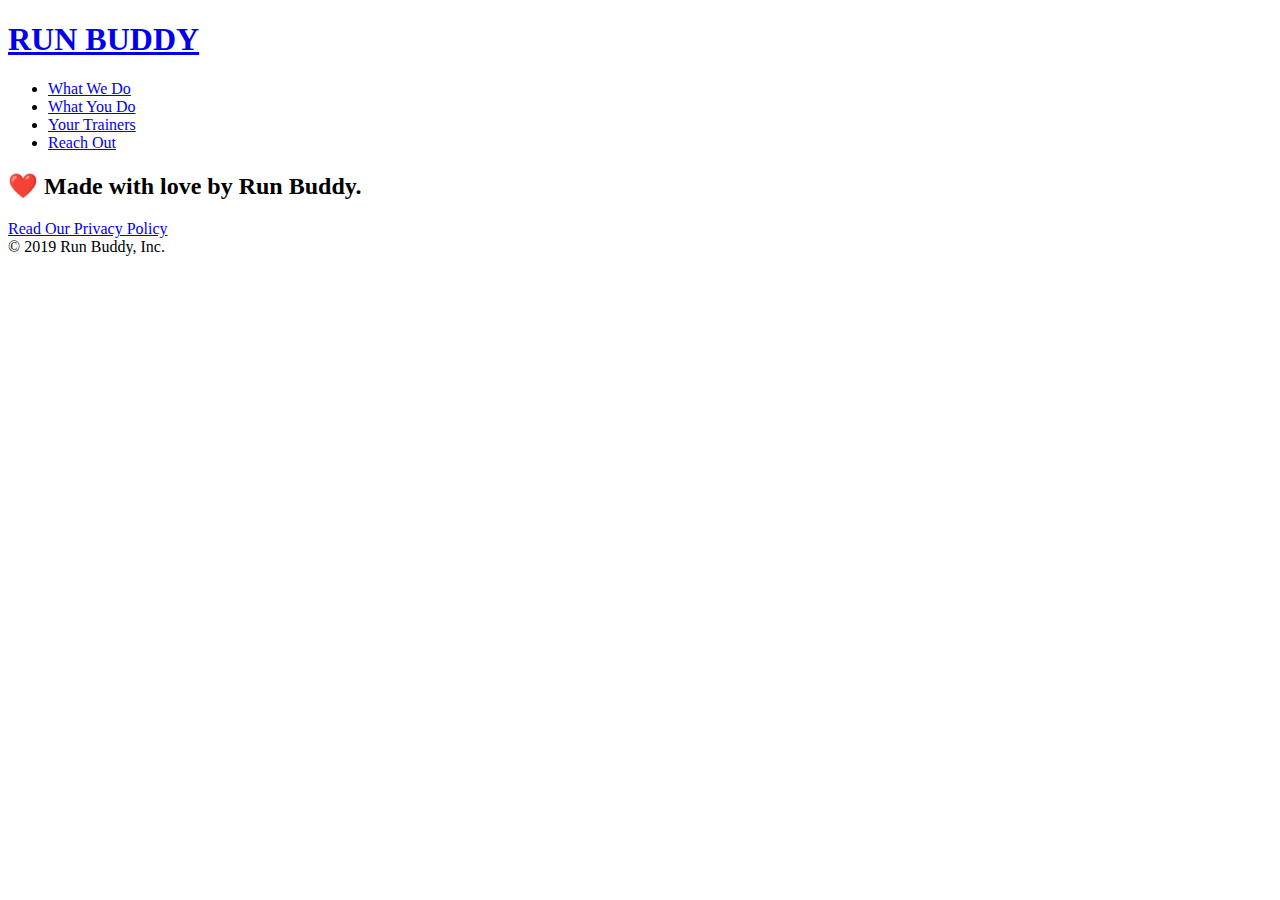
==== privacy-policy.html @ 3add3cdd "added privacy-policy initial files" ====
<!DOCTYPE html>
<html lang="en">
<head>
    <meta charset="UTF-8">
    <meta http-equiv="X-UA-Compatible" content="IE=edge">
    <meta name="viewport" content="width=device-width, initial-scale=1.0">
    <title>Privacy Policy - Run Buddy</title>
</head>

<body>
    <!-- navigation -->
    <header>
        <h1>
            <a href="/">RUN BUDDY</a>
        </h1>
        <nav>
            <ul>
                <li>
                    <a href="./index.html#what-we-do">What We Do</a>
                </li>
                <li>
                    <a href="./index.html#what-you-do">What You Do</a>
                </li>
                <li>
                    <a href="./index.html#your-trainers">Your Trainers</a>
                </li>
                <li>
                    <a href="./index.html#reach-out">Reach Out</a>
                </li>
            </ul>
        </nav>
    </header>

    <!-- Main-content -->
    <section class="hero">

    </section>

    <!-- footer -->
    <footer>
        <h2>❤️ Made with love by Run Buddy.</h2>
        <div>
            <a href="#">Read Our Privacy Policy</a><br />
            &copy; 2019 Run Buddy, Inc.
        </div>
    </footer>
    
</body>

</html>
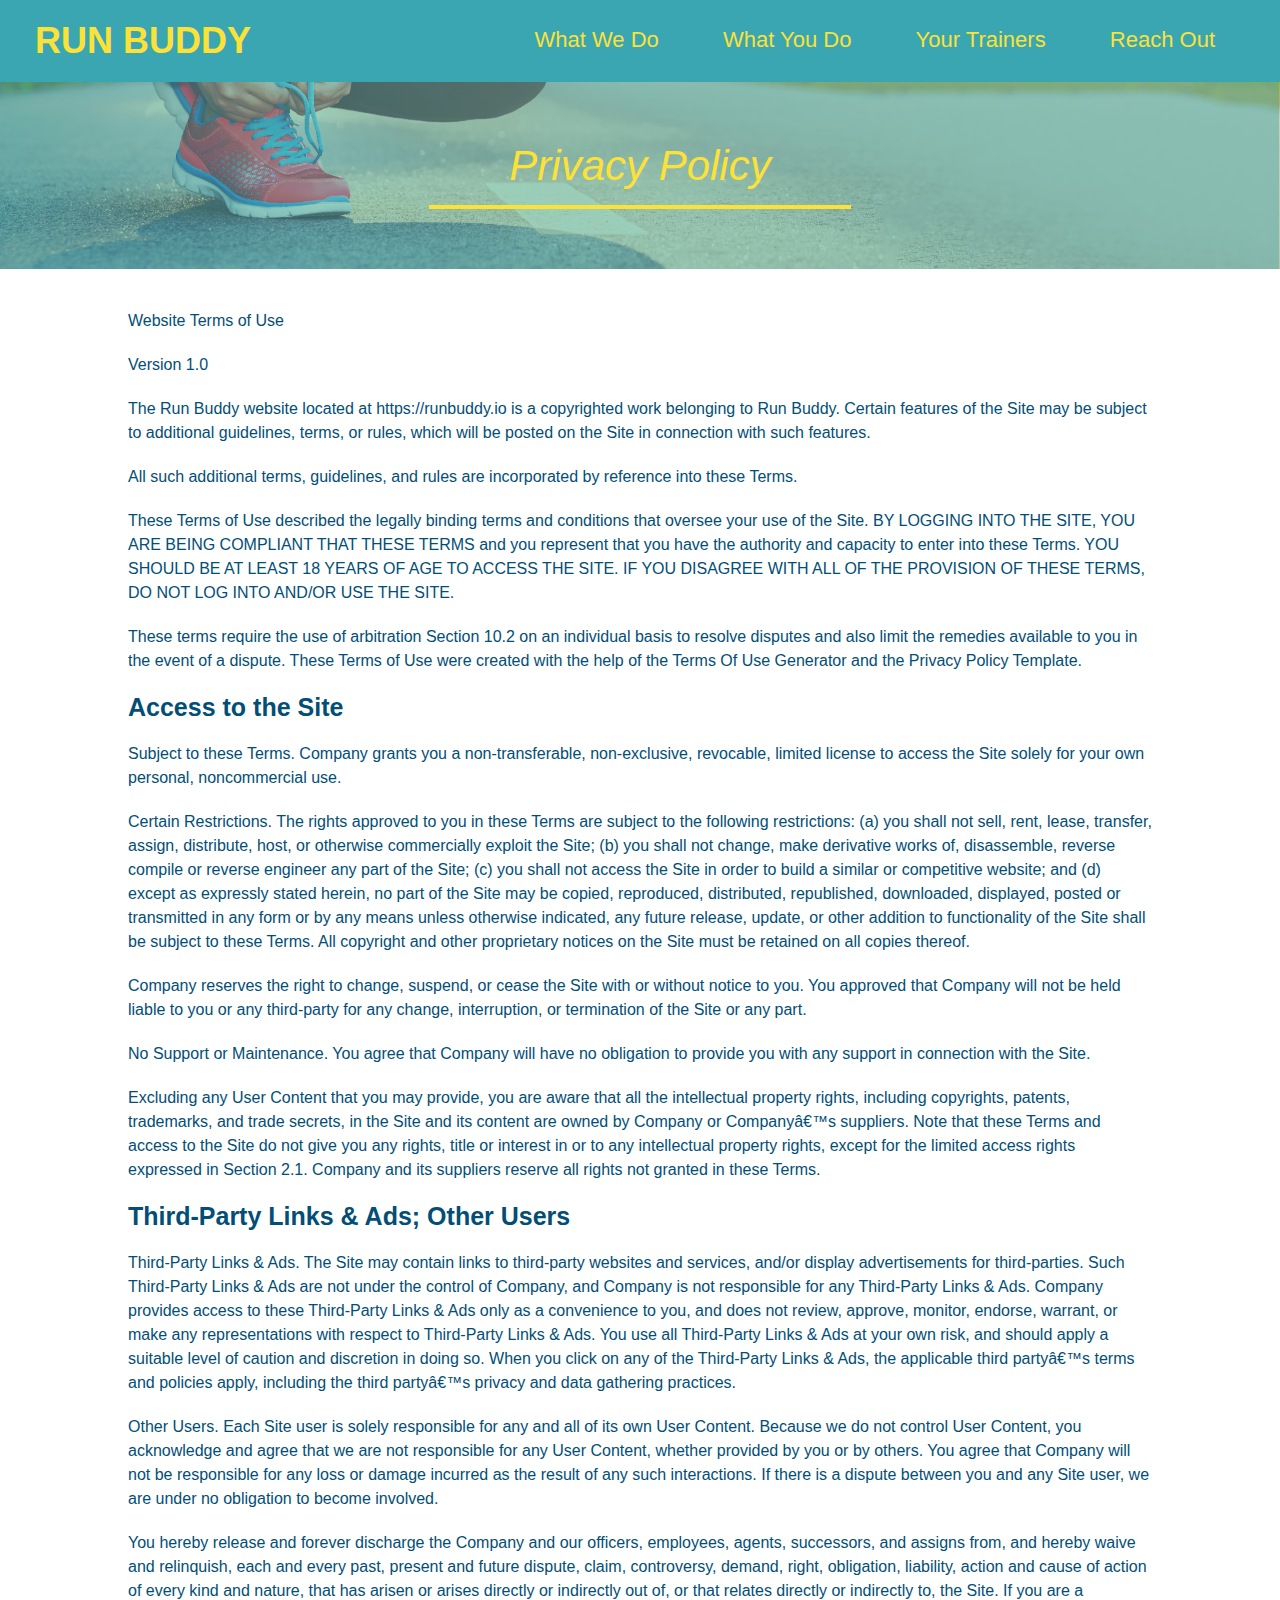
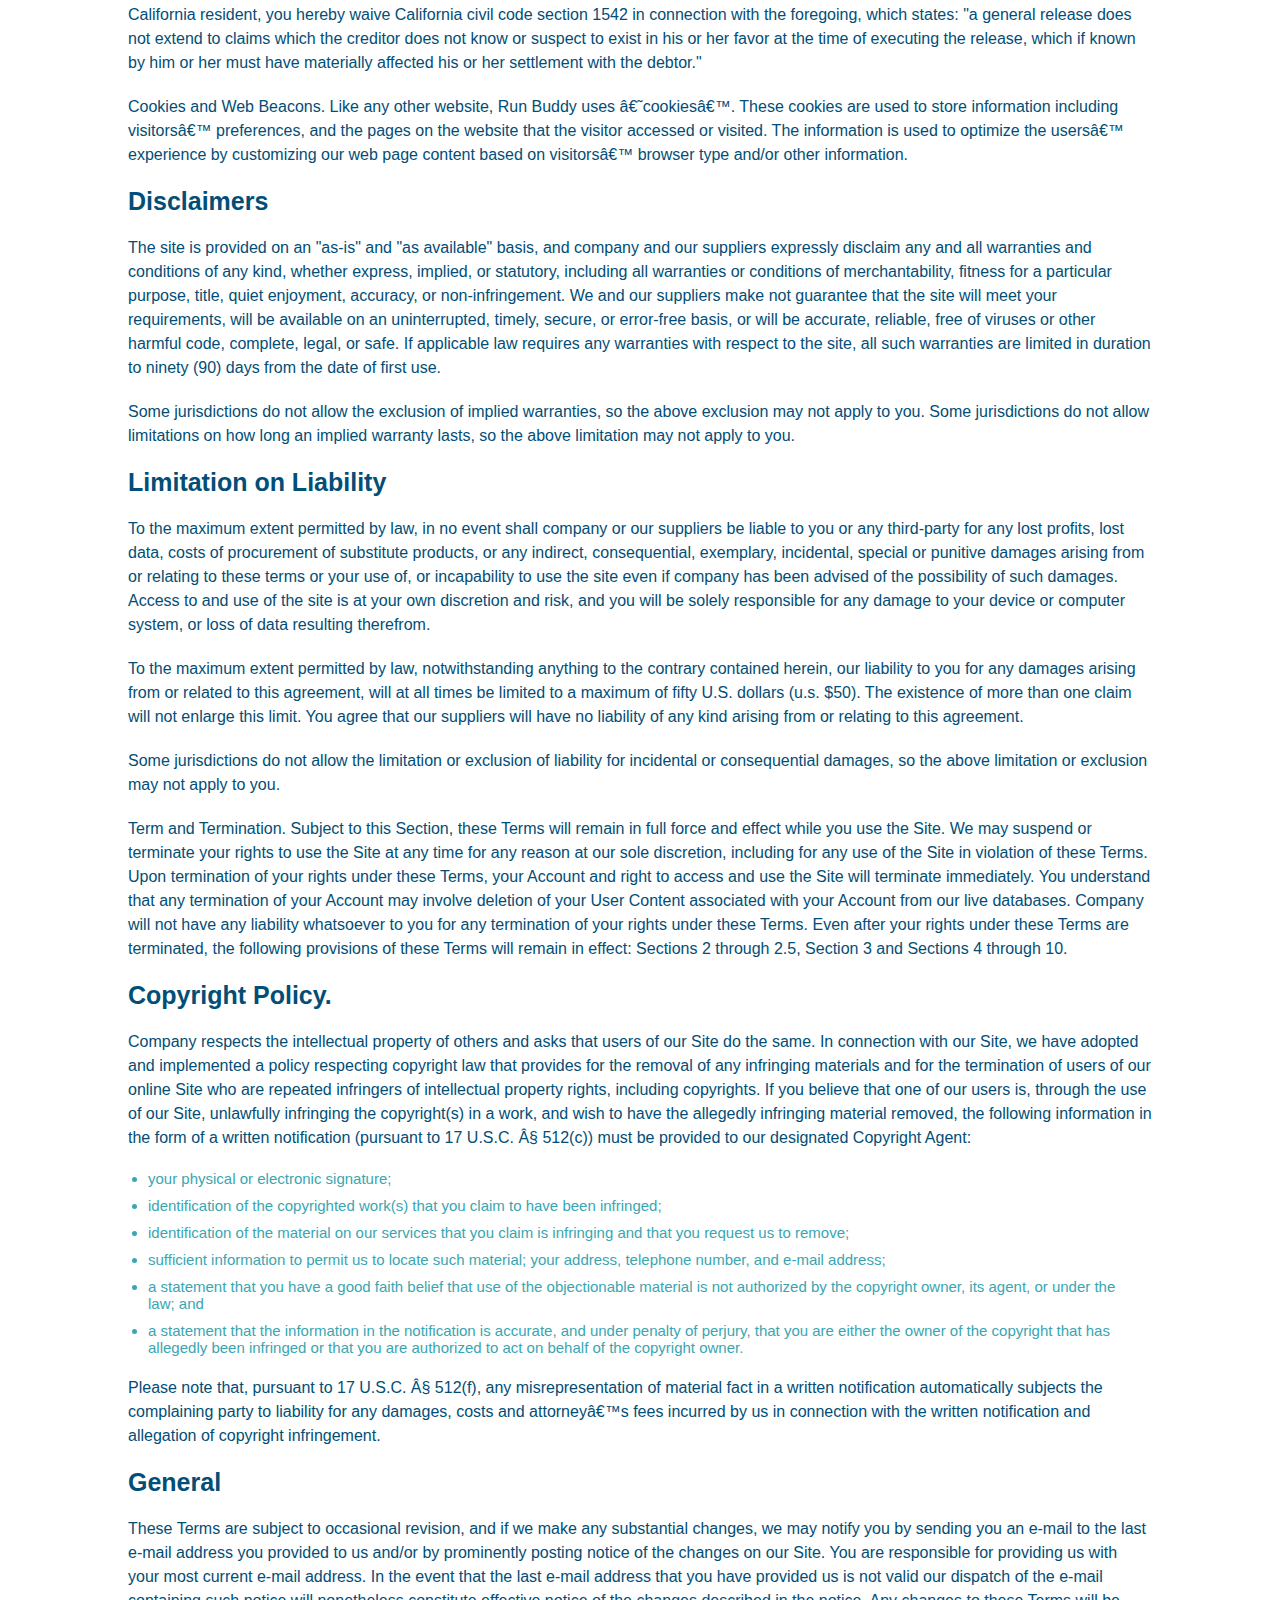
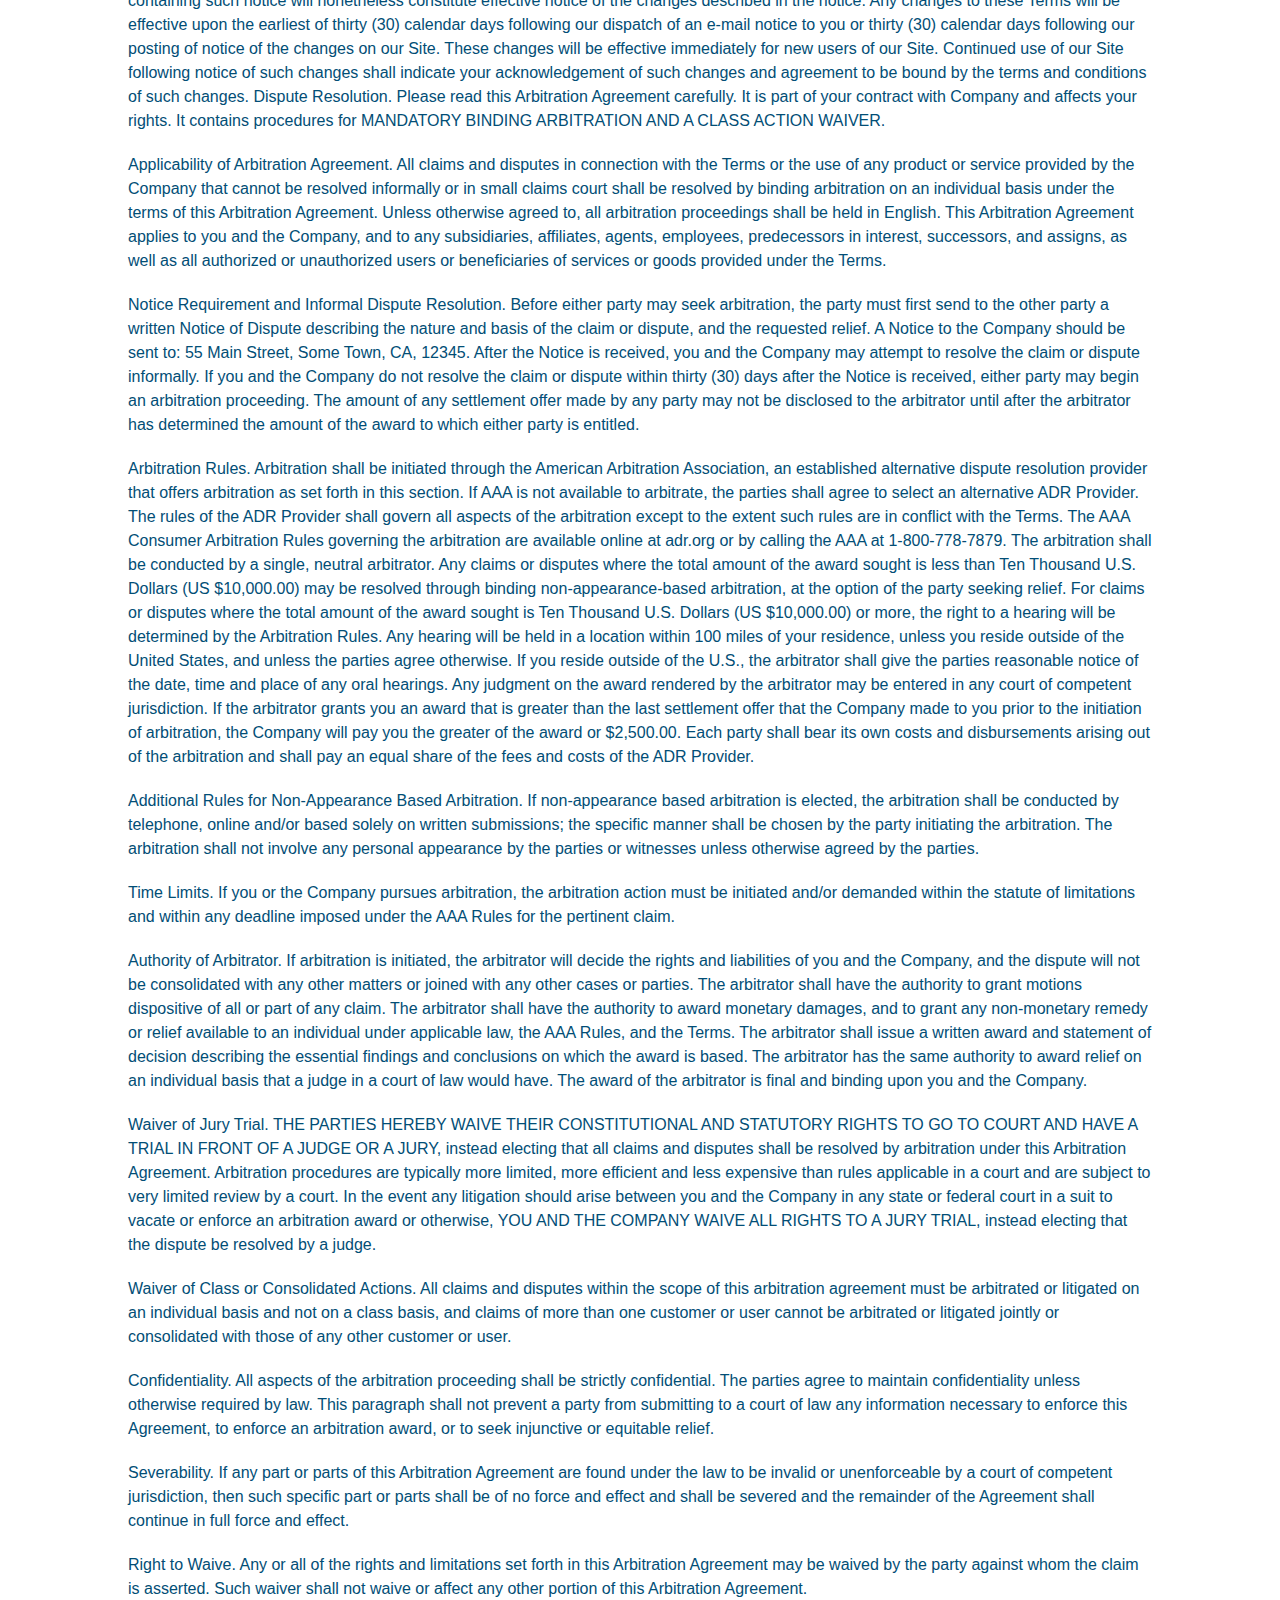
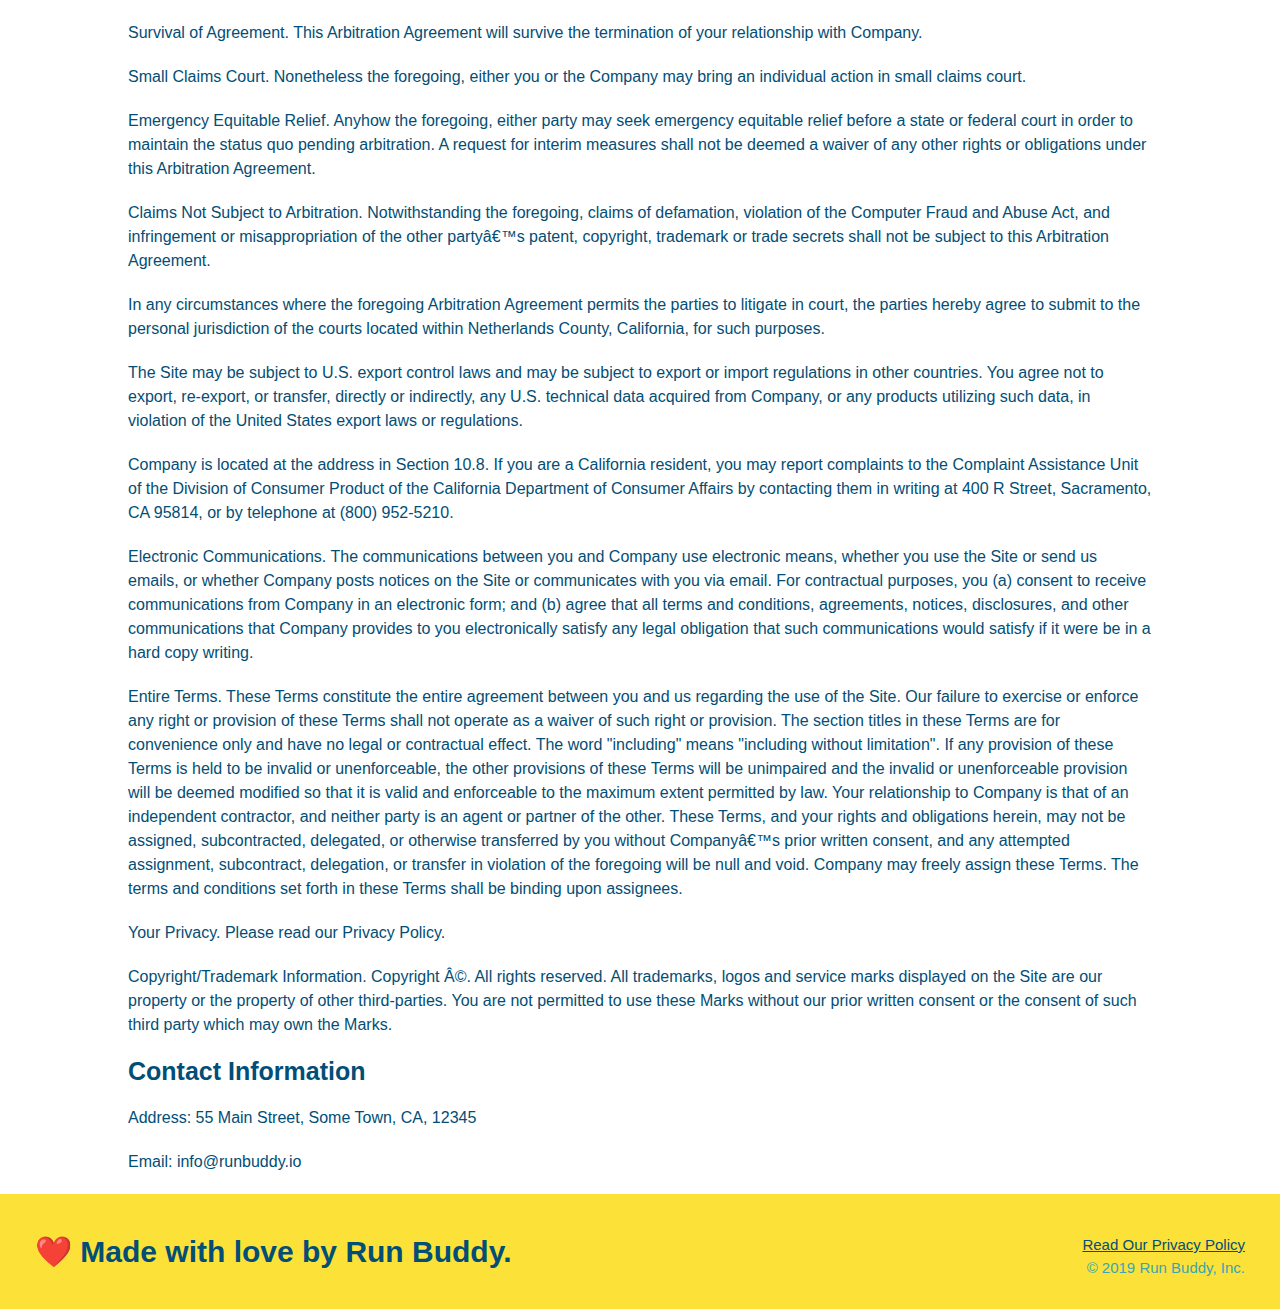
==== commit 885752a4: "privacy policy" ====
--- a/privacy-policy.html
+++ b/privacy-policy.html
@@ -1,9 +1,12 @@
 <!DOCTYPE html>
 <html lang="en">
+
 <head>
     <meta charset="UTF-8">
     <meta http-equiv="X-UA-Compatible" content="IE=edge">
     <meta name="viewport" content="width=device-width, initial-scale=1.0">
+    <link rel="stylesheet" href="./assets/css/style.css" />
+    <link rel="stylesheet" href="./assets/css/secondary-styles.css" />
     <title>Privacy Policy - Run Buddy</title>
 </head>
 
@@ -31,10 +34,601 @@
         </nav>
     </header>
 
+    <!-- hero/jumbotron -->
+    <section class="hero hero-secondary">
+        <h2 class="page-title">
+            Privacy Policy
+        </h2>
+    </section>
+
     <!-- Main-content -->
-    <section class="hero">
-
-    </section>
+    <article class="secondary-content">
+        
+        <p>
+            Website Terms of Use
+        </p>
+
+        <p>
+            Version 1.0
+        </p>
+
+        <p>
+            The Run Buddy website located at https://runbuddy.io is a copyrighted work belonging to Run Buddy.
+            Certain
+            features of the Site may be subject to additional guidelines, terms, or rules, which will be posted on
+            the Site
+            in connection with such features.
+        </p>
+
+        <p>
+            All such additional terms, guidelines, and rules are incorporated by reference into these Terms.
+        </p>
+
+        <p>
+            These Terms of Use described the legally binding terms and conditions that oversee your use of the Site.
+            BY
+            LOGGING INTO THE SITE, YOU ARE BEING COMPLIANT THAT THESE TERMS and you represent that you have the
+            authority
+            and capacity to enter into these Terms. YOU SHOULD BE AT LEAST 18 YEARS OF AGE TO ACCESS THE SITE. IF
+            YOU
+            DISAGREE WITH ALL OF THE PROVISION OF THESE TERMS, DO NOT LOG INTO AND/OR USE THE SITE.
+        </p>
+
+        <p>
+            These terms require the use of arbitration Section 10.2 on an individual basis to resolve disputes and
+            also
+            limit the remedies available to you in the event of a dispute. These Terms of Use were created with the
+            help of
+            the Terms Of Use Generator and the Privacy Policy Template.
+        </p>
+
+        <h3>
+            Access to the Site
+        </h3>
+
+        <p>
+            Subject to these Terms. Company grants you a non-transferable, non-exclusive, revocable, limited license
+            to
+            access the Site solely for your own personal, noncommercial use.
+        </p>
+
+        <p>
+            Certain Restrictions. The rights approved to you in these Terms are subject to the following
+            restrictions: (a)
+            you shall not sell, rent, lease, transfer, assign, distribute, host, or otherwise commercially exploit
+            the Site;
+            (b) you shall not change, make derivative works of, disassemble, reverse compile or reverse engineer any
+            part of
+            the Site; (c) you shall not access the Site in order to build a similar or competitive website; and (d)
+            except
+            as expressly stated herein, no part of the Site may be copied, reproduced, distributed, republished,
+            downloaded,
+            displayed, posted or transmitted in any form or by any means unless otherwise indicated, any future
+            release,
+            update, or other addition to functionality of the Site shall be subject to these Terms. All copyright
+            and other
+            proprietary notices on the Site must be retained on all copies thereof.
+        </p>
+
+        <p>
+            Company reserves the right to change, suspend, or cease the Site with or without notice to you. You
+            approved
+            that Company will not be held liable to you or any third-party for any change, interruption, or
+            termination of
+            the Site or any part.
+        </p>
+
+        <p>
+            No Support or Maintenance. You agree that Company will have no obligation to provide you with any
+            support in
+            connection with the Site.
+        </p>
+
+        <p>
+            Excluding any User Content that you may provide, you are aware that all the intellectual property
+            rights,
+            including copyrights, patents, trademarks, and trade secrets, in the Site and its content are owned by
+            Company
+            or Companyâ€™s suppliers. Note that these Terms and access to the Site do not give you any rights, title
+            or
+            interest in or to any intellectual property rights, except for the limited access rights expressed in
+            Section
+            2.1. Company and its suppliers reserve all rights not granted in these Terms.
+        </p>
+
+        <h3>
+            Third-Party Links & Ads; Other Users
+        </h3>
+
+        <p>
+            Third-Party Links & Ads. The Site may contain links to third-party websites and services, and/or display
+            advertisements for third-parties. Such Third-Party Links & Ads are not under the control of Company, and
+            Company
+            is not responsible for any Third-Party Links & Ads. Company provides access to these Third-Party Links &
+            Ads
+            only as a convenience to you, and does not review, approve, monitor, endorse, warrant, or make any
+            representations with respect to Third-Party Links & Ads. You use all Third-Party Links & Ads at your own
+            risk,
+            and should apply a suitable level of caution and discretion in doing so. When you click on any of the
+            Third-Party Links & Ads, the applicable third partyâ€™s terms and policies apply, including the third
+            partyâ€™s
+            privacy and data gathering practices.
+        </p>
+
+        <p>
+            Other Users. Each Site user is solely responsible for any and all of its own User Content. Because we do
+            not
+            control User Content, you acknowledge and agree that we are not responsible for any User Content,
+            whether
+            provided by you or by others. You agree that Company will not be responsible for any loss or damage
+            incurred as
+            the result of any such interactions. If there is a dispute between you and any Site user, we are under
+            no
+            obligation to become involved.
+        </p>
+
+        <p>
+            You hereby release and forever discharge the Company and our officers, employees, agents, successors,
+            and
+            assigns from, and hereby waive and relinquish, each and every past, present and future dispute, claim,
+            controversy, demand, right, obligation, liability, action and cause of action of every kind and nature,
+            that has
+            arisen or arises directly or indirectly out of, or that relates directly or indirectly to, the Site. If
+            you are
+            a California resident, you hereby waive California civil code section 1542 in connection with the
+            foregoing,
+            which states: "a general release does not extend to claims which the creditor does not know or suspect
+            to exist
+            in his or her favor at the time of executing the release, which if known by him or her must have
+            materially
+            affected his or her settlement with the debtor."
+        </p>
+
+        <p>
+            Cookies and Web Beacons. Like any other website, Run Buddy uses â€˜cookiesâ€™. These cookies are used to
+            store
+            information including visitorsâ€™ preferences, and the pages on the website that the visitor accessed or
+            visited.
+            The information is used to optimize the usersâ€™ experience by customizing our web page content based on
+            visitorsâ€™
+            browser type and/or other information.
+        </p>
+
+        <h3>
+            Disclaimers
+        </h3>
+
+        <p>
+            The site is provided on an "as-is" and "as available" basis, and company and our suppliers expressly
+            disclaim
+            any and all warranties and conditions of any kind, whether express, implied, or statutory, including all
+            warranties or conditions of merchantability, fitness for a particular purpose, title, quiet enjoyment,
+            accuracy,
+            or non-infringement. We and our suppliers make not guarantee that the site will meet your requirements,
+            will be
+            available on an uninterrupted, timely, secure, or error-free basis, or will be accurate, reliable, free
+            of
+            viruses or other harmful code, complete, legal, or safe. If applicable law requires any warranties with
+            respect
+            to the site, all such warranties are limited in duration to ninety (90) days from the date of first use.
+        </p>
+
+        <p>
+            Some jurisdictions do not allow the exclusion of implied warranties, so the above exclusion may not
+            apply to
+            you. Some jurisdictions do not allow limitations on how long an implied warranty lasts, so the above
+            limitation
+            may not apply to you.
+        </p>
+
+        <h3>
+            Limitation on Liability
+        </h3>
+
+        <p>
+            To the maximum extent permitted by law, in no event shall company or our suppliers be liable to you or
+            any
+            third-party for any lost profits, lost data, costs of procurement of substitute products, or any
+            indirect,
+            consequential, exemplary, incidental, special or punitive damages arising from or relating to these
+            terms or
+            your use of, or incapability to use the site even if company has been advised of the possibility of such
+            damages. Access to and use of the site is at your own discretion and risk, and you will be solely
+            responsible
+            for any damage to your device or computer system, or loss of data resulting therefrom.
+        </p>
+
+        <p>
+            To the maximum extent permitted by law, notwithstanding anything to the contrary contained herein, our
+            liability
+            to you for any damages arising from or related to this agreement, will at all times be limited to a
+            maximum of
+            fifty U.S. dollars (u.s. $50). The existence of more than one claim will not enlarge this limit. You
+            agree that
+            our suppliers will have no liability of any kind arising from or relating to this agreement.
+        </p>
+
+        <p>
+            Some jurisdictions do not allow the limitation or exclusion of liability for incidental or consequential
+            damages, so the above limitation or exclusion may not apply to you.
+        </p>
+
+        <p>
+            Term and Termination. Subject to this Section, these Terms will remain in full force and effect while
+            you use
+            the Site. We may suspend or terminate your rights to use the Site at any time for any reason at our sole
+            discretion, including for any use of the Site in violation of these Terms. Upon termination of your
+            rights under
+            these Terms, your Account and right to access and use the Site will terminate immediately. You
+            understand that
+            any termination of your Account may involve deletion of your User Content associated with your Account
+            from our
+            live databases. Company will not have any liability whatsoever to you for any termination of your rights
+            under
+            these Terms. Even after your rights under these Terms are terminated, the following provisions of these
+            Terms
+            will remain in effect: Sections 2 through 2.5, Section 3 and Sections 4 through 10.
+        </p>
+
+        <h3>
+            Copyright Policy.
+        </h3>
+
+        <p>
+            Company respects the intellectual property of others and asks that users of our Site do the same. In
+            connection
+            with our Site, we have adopted and implemented a policy respecting copyright law that provides for the
+            removal
+            of any infringing materials and for the termination of users of our online Site who are repeated
+            infringers of
+            intellectual property rights, including copyrights. If you believe that one of our users is, through the
+            use of
+            our Site, unlawfully infringing the copyright(s) in a work, and wish to have the allegedly infringing
+            material
+            removed, the following information in the form of a written notification (pursuant to 17 U.S.C. Â§
+            512(c)) must
+            be provided to our designated Copyright Agent:
+        </p>
+
+        <ul>
+            <li>
+                your physical or electronic signature;
+            </li>
+            <li>
+                identification of the copyrighted work(s) that you claim to have been infringed;
+            </li>
+            <li>
+                identification of the material on our services that you claim is infringing and that you request us
+                to remove;
+            </li>
+            <li>
+                sufficient information to permit us to locate such material; your address, telephone number, and
+                e-mail
+                address;
+            </li>
+            <li>
+                a statement that you have a good faith belief that use of the objectionable material is not
+                authorized by the
+                copyright owner, its agent, or under the law; and
+            </li>
+            <li>
+                a statement that the information in the notification is accurate, and under penalty of perjury, that
+                you are
+                either the owner of the copyright that has allegedly been infringed or that you are authorized to
+                act on
+                behalf of the copyright owner.
+            </li>
+        </ul>
+
+        <p>
+            Please note that, pursuant to 17 U.S.C. Â§ 512(f), any misrepresentation of material fact in a written
+            notification automatically subjects the complaining party to liability for any damages, costs and
+            attorneyâ€™s
+            fees incurred by us in connection with the written notification and allegation of copyright
+            infringement.
+        </p>
+
+        <h3>
+            General
+        </h3>
+
+        <p>
+            These Terms are subject to occasional revision, and if we make any substantial changes, we may notify
+            you by
+            sending you an e-mail to the last e-mail address you provided to us and/or by prominently posting notice
+            of the
+            changes on our Site. You are responsible for providing us with your most current e-mail address. In the
+            event
+            that the last e-mail address that you have provided us is not valid our dispatch of the e-mail
+            containing such
+            notice will nonetheless constitute effective notice of the changes described in the notice. Any changes
+            to these
+            Terms will be effective upon the earliest of thirty (30) calendar days following our dispatch of an
+            e-mail
+            notice to you or thirty (30) calendar days following our posting of notice of the changes on our Site.
+            These
+            changes will be effective immediately for new users of our Site. Continued use of our Site following
+            notice of
+            such changes shall indicate your acknowledgement of such changes and agreement to be bound by the terms
+            and
+            conditions of such changes. Dispute Resolution. Please read this Arbitration Agreement carefully. It is
+            part of
+            your contract with Company and affects your rights. It contains procedures for MANDATORY BINDING
+            ARBITRATION AND
+            A CLASS ACTION WAIVER.
+        </p>
+
+        <p>
+            Applicability of Arbitration Agreement. All claims and disputes in connection with the Terms or the use
+            of any
+            product or service provided by the Company that cannot be resolved informally or in small claims court
+            shall be
+            resolved by binding arbitration on an individual basis under the terms of this Arbitration Agreement.
+            Unless
+            otherwise agreed to, all arbitration proceedings shall be held in English. This Arbitration Agreement
+            applies to
+            you and the Company, and to any subsidiaries, affiliates, agents, employees, predecessors in interest,
+            successors, and assigns, as well as all authorized or unauthorized users or beneficiaries of services or
+            goods
+            provided under the Terms.
+        </p>
+
+        <p>
+            Notice Requirement and Informal Dispute Resolution. Before either party may seek arbitration, the party
+            must
+            first send to the other party a written Notice of Dispute describing the nature and basis of the claim
+            or
+            dispute, and the requested relief. A Notice to the Company should be sent to: 55 Main Street, Some Town,
+            CA,
+            12345. After the Notice is received, you and the Company may attempt to resolve the claim or dispute
+            informally.
+            If you and the Company do not resolve the claim or dispute within thirty (30) days after the Notice is
+            received,
+            either party may begin an arbitration proceeding. The amount of any settlement offer made by any party
+            may not
+            be disclosed to the arbitrator until after the arbitrator has determined the amount of the award to
+            which either
+            party is entitled.
+        </p>
+
+        <p>
+            Arbitration Rules. Arbitration shall be initiated through the American Arbitration Association, an
+            established
+            alternative dispute resolution provider that offers arbitration as set forth in this section. If AAA is
+            not
+            available to arbitrate, the parties shall agree to select an alternative ADR Provider. The rules of the
+            ADR
+            Provider shall govern all aspects of the arbitration except to the extent such rules are in conflict
+            with the
+            Terms. The AAA Consumer Arbitration Rules governing the arbitration are available online at adr.org or
+            by
+            calling the AAA at 1-800-778-7879. The arbitration shall be conducted by a single, neutral arbitrator.
+            Any
+            claims or disputes where the total amount of the award sought is less than Ten Thousand U.S. Dollars (US
+            $10,000.00) may be resolved through binding non-appearance-based arbitration, at the option of the party
+            seeking
+            relief. For claims or disputes where the total amount of the award sought is Ten Thousand U.S. Dollars
+            (US
+            $10,000.00) or more, the right to a hearing will be determined by the Arbitration Rules. Any hearing
+            will be
+            held in a location within 100 miles of your residence, unless you reside outside of the United States,
+            and
+            unless the parties agree otherwise. If you reside outside of the U.S., the arbitrator shall give the
+            parties
+            reasonable notice of the date, time and place of any oral hearings. Any judgment on the award rendered
+            by the
+            arbitrator may be entered in any court of competent jurisdiction. If the arbitrator grants you an award
+            that is
+            greater than the last settlement offer that the Company made to you prior to the initiation of
+            arbitration, the
+            Company will pay you the greater of the award or $2,500.00. Each party shall bear its own costs and
+            disbursements arising out of the arbitration and shall pay an equal share of the fees and costs of the
+            ADR
+            Provider.
+        </p>
+
+        <p>
+            Additional Rules for Non-Appearance Based Arbitration. If non-appearance based arbitration is elected,
+            the
+            arbitration shall be conducted by telephone, online and/or based solely on written submissions; the
+            specific
+            manner shall be chosen by the party initiating the arbitration. The arbitration shall not involve any
+            personal
+            appearance by the parties or witnesses unless otherwise agreed by the parties.
+        </p>
+
+        <p>
+            Time Limits. If you or the Company pursues arbitration, the arbitration action must be initiated and/or
+            demanded
+            within the statute of limitations and within any deadline imposed under the AAA Rules for the pertinent
+            claim.
+        </p>
+
+        <p>
+            Authority of Arbitrator. If arbitration is initiated, the arbitrator will decide the rights and
+            liabilities of
+            you and the Company, and the dispute will not be consolidated with any other matters or joined with any
+            other
+            cases or parties. The arbitrator shall have the authority to grant motions dispositive of all or part of
+            any
+            claim. The arbitrator shall have the authority to award monetary damages, and to grant any non-monetary
+            remedy
+            or relief available to an individual under applicable law, the AAA Rules, and the Terms. The arbitrator
+            shall
+            issue a written award and statement of decision describing the essential findings and conclusions on
+            which the
+            award is based. The arbitrator has the same authority to award relief on an individual basis that a
+            judge in a
+            court of law would have. The award of the arbitrator is final and binding upon you and the Company.
+        </p>
+
+        <p>
+            Waiver of Jury Trial. THE PARTIES HEREBY WAIVE THEIR CONSTITUTIONAL AND STATUTORY RIGHTS TO GO TO COURT
+            AND HAVE
+            A TRIAL IN FRONT OF A JUDGE OR A JURY, instead electing that all claims and disputes shall be resolved
+            by
+            arbitration under this Arbitration Agreement. Arbitration procedures are typically more limited, more
+            efficient
+            and less expensive than rules applicable in a court and are subject to very limited review by a court.
+            In the
+            event any litigation should arise between you and the Company in any state or federal court in a suit to
+            vacate
+            or enforce an arbitration award or otherwise, YOU AND THE COMPANY WAIVE ALL RIGHTS TO A JURY TRIAL,
+            instead
+            electing that the dispute be resolved by a judge.
+        </p>
+
+        <p>
+            Waiver of Class or Consolidated Actions. All claims and disputes within the scope of this arbitration
+            agreement
+            must be arbitrated or litigated on an individual basis and not on a class basis, and claims of more than
+            one
+            customer or user cannot be arbitrated or litigated jointly or consolidated with those of any other
+            customer or
+            user.
+        </p>
+
+        <p>
+            Confidentiality. All aspects of the arbitration proceeding shall be strictly confidential. The parties
+            agree to
+            maintain confidentiality unless otherwise required by law. This paragraph shall not prevent a party from
+            submitting to a court of law any information necessary to enforce this Agreement, to enforce an
+            arbitration
+            award, or to seek injunctive or equitable relief.
+        </p>
+
+        <p>
+            Severability. If any part or parts of this Arbitration Agreement are found under the law to be invalid
+            or
+            unenforceable by a court of competent jurisdiction, then such specific part or parts shall be of no
+            force and
+            effect and shall be severed and the remainder of the Agreement shall continue in full force and effect.
+        </p>
+
+        <p>
+            Right to Waive. Any or all of the rights and limitations set forth in this Arbitration Agreement may be
+            waived
+            by the party against whom the claim is asserted. Such waiver shall not waive or affect any other portion
+            of this
+            Arbitration Agreement.
+        </p>
+
+        <p>
+            Survival of Agreement. This Arbitration Agreement will survive the termination of your relationship with
+            Company.
+        </p>
+
+        <p>
+            Small Claims Court. Nonetheless the foregoing, either you or the Company may bring an individual action
+            in small
+            claims court.
+        </p>
+
+        <p>
+            Emergency Equitable Relief. Anyhow the foregoing, either party may seek emergency equitable relief
+            before a
+            state or federal court in order to maintain the status quo pending arbitration. A request for interim
+            measures
+            shall not be deemed a waiver of any other rights or obligations under this Arbitration Agreement.
+        </p>
+
+        <p>
+            Claims Not Subject to Arbitration. Notwithstanding the foregoing, claims of defamation, violation of the
+            Computer Fraud and Abuse Act, and infringement or misappropriation of the other partyâ€™s patent,
+            copyright,
+            trademark or trade secrets shall not be subject to this Arbitration Agreement.
+        </p>
+
+        <p>
+            In any circumstances where the foregoing Arbitration Agreement permits the parties to litigate in court,
+            the
+            parties hereby agree to submit to the personal jurisdiction of the courts located within Netherlands
+            County,
+            California, for such purposes.
+        </p>
+
+        <p>
+            The Site may be subject to U.S. export control laws and may be subject to export or import regulations
+            in other
+            countries. You agree not to export, re-export, or transfer, directly or indirectly, any U.S. technical
+            data
+            acquired from Company, or any products utilizing such data, in violation of the United States export
+            laws or
+            regulations.
+        </p>
+
+        <p>
+            Company is located at the address in Section 10.8. If you are a California resident, you may report
+            complaints
+            to the Complaint Assistance Unit of the Division of Consumer Product of the California Department of
+            Consumer
+            Affairs by contacting them in writing at 400 R Street, Sacramento, CA 95814, or by telephone at (800)
+            952-5210.
+        </p>
+
+        <p>
+            Electronic Communications. The communications between you and Company use electronic means, whether you
+            use the
+            Site or send us emails, or whether Company posts notices on the Site or communicates with you via email.
+            For
+            contractual purposes, you (a) consent to receive communications from Company in an electronic form; and
+            (b)
+            agree that all terms and conditions, agreements, notices, disclosures, and other communications that
+            Company
+            provides to you electronically satisfy any legal obligation that such communications would satisfy if it
+            were be
+            in a hard copy writing.
+        </p>
+
+        <p>
+            Entire Terms. These Terms constitute the entire agreement between you and us regarding the use of the
+            Site. Our
+            failure to exercise or enforce any right or provision of these Terms shall not operate as a waiver of
+            such right
+            or provision. The section titles in these Terms are for convenience only and have no legal or
+            contractual
+            effect. The word "including" means "including without limitation". If any provision of these Terms is
+            held to be
+            invalid or unenforceable, the other provisions of these Terms will be unimpaired and the invalid or
+            unenforceable provision will be deemed modified so that it is valid and enforceable to the maximum
+            extent
+            permitted by law. Your relationship to Company is that of an independent contractor, and neither party
+            is an
+            agent or partner of the other. These Terms, and your rights and obligations herein, may not be assigned,
+            subcontracted, delegated, or otherwise transferred by you without Companyâ€™s prior written consent, and
+            any
+            attempted assignment, subcontract, delegation, or transfer in violation of the foregoing will be null
+            and void.
+            Company may freely assign these Terms. The terms and conditions set forth in these Terms shall be
+            binding upon
+            assignees.
+        </p>
+
+        <p>
+            Your Privacy. Please read our Privacy Policy.
+        </p>
+
+        <p>
+            Copyright/Trademark Information. Copyright Â©. All rights reserved. All trademarks, logos and service
+            marks
+            displayed on the Site are our property or the property of other third-parties. You are not permitted to
+            use
+            these Marks without our prior written consent or the consent of such third party which may own the
+            Marks.
+        </p>
+
+        <h3>
+            Contact Information
+        </h3>
+
+        <p>
+            Address: 55 Main Street, Some Town, CA, 12345
+        </p>
+
+        <p>
+            Email: info@runbuddy.io
+        </p>
+    </article>
 
     <!-- footer -->
     <footer>
@@ -44,7 +638,7 @@
             &copy; 2019 Run Buddy, Inc.
         </div>
     </footer>
-    
+
 </body>
 
 </html>--- a/assets/css/style.css
+++ b/assets/css/style.css
@@ -0,0 +1,297 @@
+
+* {
+  margin: 0;
+  padding: 0;
+  box-sizing: border-box;
+}
+
+
+/*---Body Style Start---*/
+
+body {
+  color: #39a6b2;
+  font-family: Helvetica, Arial, sans-serif;
+  font-size: 15px;
+}
+/*---Body Style Start---*/
+
+/*---Header Style Start---*/
+
+header {
+  padding: 20px 35px;
+  background-color: #39a6b2;
+}
+
+header h1 {
+  font-weight: bold;
+  font-size: 36px;
+  color: #fce138;
+  margin: 0;
+  display: inline;
+}
+
+header a {
+  text-decoration: none;
+  color: #fce138;
+}
+
+header nav {
+  float: right;
+  margin: 7px 0;
+}
+
+header nav ul li {
+  display: inline;
+}
+
+header nav ul li a {
+  margin: 0 30px;
+  font-weight: lighter;
+  font-size: 22px;
+}
+
+header h1 {
+  font-weight: bold;
+  font-size: 36px;
+  color: #fce138;
+  margin: 0;
+  display: inline;
+}
+
+section {
+  padding: 60px;
+}
+/*---Header Style End---*/
+
+
+
+/*---Hero Style Start---*/
+.hero {
+  background-image: url("../images/hero-bg.jpg");
+  height: 600px;
+  background-size: cover;
+  background-position: center;
+  position: relative;
+}
+
+.hero-form {
+  border: 3px solid #024e76;
+  background-color: #fce138;
+  padding: 20px;
+  width: 500px;
+  color: #024e76;
+  position: absolute;
+  bottom: 120px;
+  right: 140px;
+}
+
+.hero-form h3 {
+  font-size: 24px;
+  margin: 0;
+}
+
+.hero-form p {
+  margin: 5px 0 15px 0;
+}
+
+.form-input {
+  border: 1px solid #024e76;
+  display: block;
+  padding: 7px 15px;
+  font-size: 16px;
+  color: #024e76;
+  width: 100%;
+  margin-bottom: 15px;
+}
+
+.hero-form label {
+  margin: 0 5px;
+}
+
+.hero-form button {
+  color: #fce138;
+  background-color: #024e76;
+  border: none;
+  padding: 10px 20px;
+  font-size: 16px;
+}
+
+/*---Hero Style End---*/
+
+
+/*---SECTION STYLE START---*/
+.section-title {
+  font-size: 55px;
+  display: inline-block;
+  padding: 0 100px 20px 100px;
+  border-bottom: 3px solid;
+  margin-bottom: 35px;
+  color: #024e76;
+}
+
+.primary-border {
+  border-color: #fce138;
+}
+
+.secondary-border {
+  border-color: #39a6b2;
+}
+/*---SECTION STYLE START---*/
+
+
+/*---What We Do Style Start---*/
+.intro {
+  text-align: center;
+}
+
+.intro p {
+  line-height: 1.7;
+  color: #39a6b2;
+  width: 80%;
+  font-size: 20px;
+  margin: 0 auto;
+}
+
+/*---What We Do Style End---*/
+
+
+
+
+/*---What You Do Style Start---*/
+.steps {
+  text-align: center;
+  background: #fce138;
+}
+
+.steps div {
+  margin-bottom: 80px;
+}
+
+.steps img {
+  width: 15%;
+  margin: 10px 0;
+}
+
+.steps h3 {
+  color: #024e76;
+  font-size: 46px;
+  margin-top: 10px;
+}
+
+.steps p {
+  color: #39a6b2;
+  font-size: 23px;
+}
+
+.steps span {
+  font-size: 38px;
+}
+/*---What You Do Style End---*/
+
+
+
+
+
+/*---Meet the Trainers Style Start---*/
+.trainers {
+  text-align: center;
+}
+
+.trainer {
+  width: 900px;
+  margin: 0 auto 30px auto;
+  background: #024e76;
+  color: #fce138;
+  overflow: auto;
+}
+
+.trainer img {
+  width: 35%;
+  float: left;
+}
+
+.trainer-bio {
+  padding: 35px;
+  float: left;
+  width: 65%;
+}
+
+.text-left {
+  text-align: left;
+}
+
+.text-right {
+  text-align: right;
+}
+
+.trainer-bio h3 {
+  font-size: 32px;
+  margin-bottom: 8px;
+}
+
+.trainer-bio h4 {
+  font-weight: lighter;
+  font-size: 26px;
+  margin-bottom: 25px;
+}
+
+.trainer-bio p {
+  font-size: 17px;
+  line-height: 1.3;
+}
+
+/*---Meet the Trainers Style Start---*/
+
+
+
+/*---REACH OUT STYLES START---*/
+.contact {
+  text-align: center;
+  background: #024e76;
+ 
+}
+
+.contact h2 {
+  color: #fce138;
+}
+
+
+.contact-info iframe {
+  width: 400px;
+  height: 400px;
+}
+
+.contact-info div{
+  width: 410px;
+  display: inline-block;
+  vertical-align: top;
+  text-align: left;
+  margin: 30px 0 0 60px;
+  color: white;
+}
+
+
+/*---Footer Style Start---*/
+footer {
+  background: #fce138;
+  width: 100%;
+  padding: 40px 35px;
+}
+
+footer h2 {
+  display: inline;
+  color: #024e76;
+  font-size: 30px;
+  margin: 0;
+}
+
+footer div {
+  float: right;
+  line-height: 1.5;
+  text-align: right;
+}
+
+footer a {
+  color: #024e76;
+}
+/*---Footer Style End---*/--- a/assets/css/secondary-styles.css
+++ b/assets/css/secondary-styles.css
@@ -0,0 +1,42 @@
+.hero {
+    background-position: bottom;
+    height: auto;
+    text-align: center;
+    margin-bottom: 40px;
+  }
+
+.page-title {
+    color: #fce138;
+    display: inline-block;
+    border-bottom: 4px solid #fce138;
+    padding: 0 80px 15px 80px;
+    font-weight: normal;
+    font-size: 42px;
+    font-style: italic;
+}
+
+.secondary-content {
+    width: 80%;
+    margin: auto;
+    color: #024e76;
+}
+
+.secondary-content h3 {
+    font-size: 25px;
+    margin: 20px 0;
+}
+
+.secondary-content p {
+    font-size: 16px;
+    line-height: 1.5;
+    margin: 20px 0;
+}
+
+.secondary-content ul {
+    margin:  15px 20px;
+}
+
+.secondary-content li {
+    color: #39a6b2;
+    margin: 10px 0;
+}